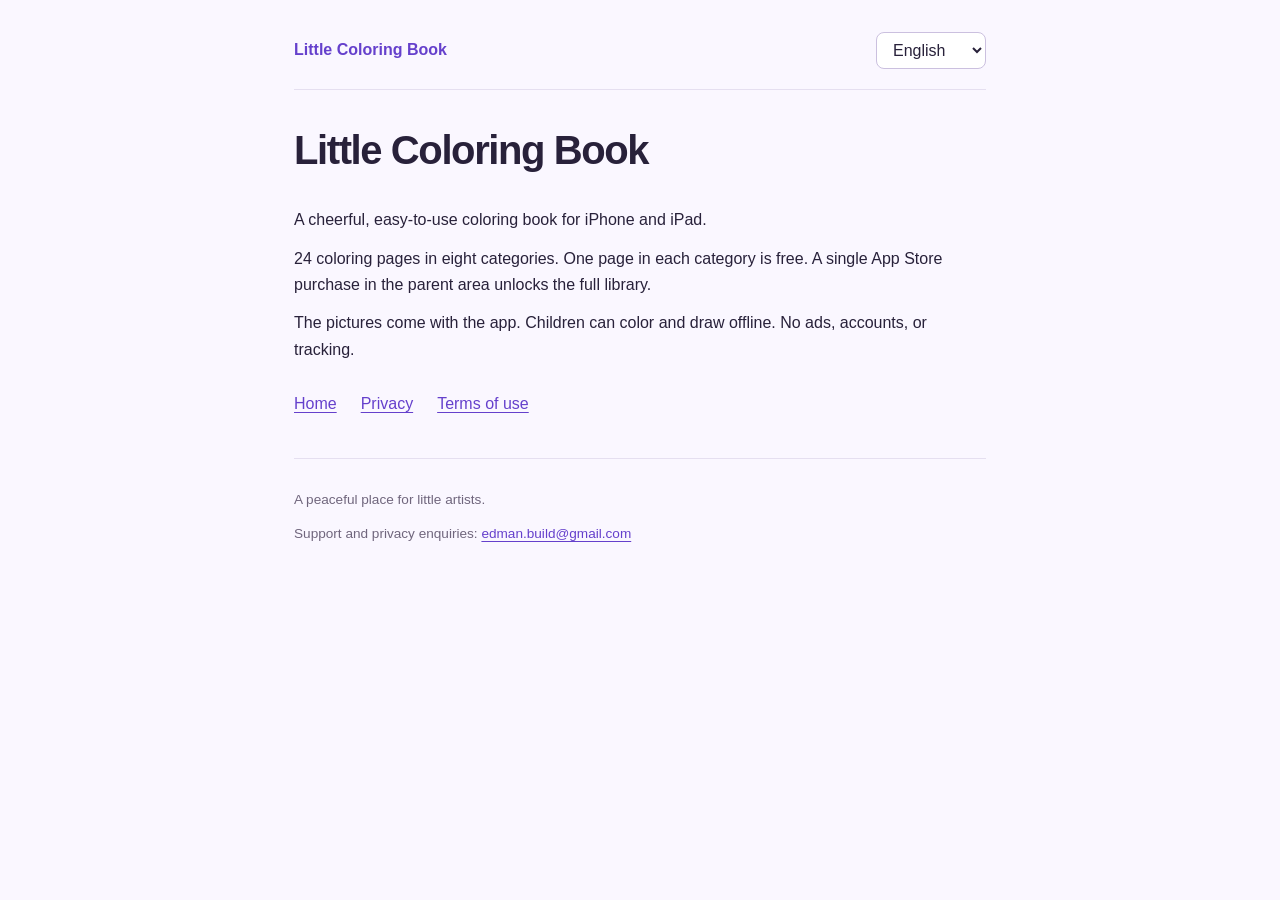
==== index.html @ f7c89561 "Publish Little Coloring Book privacy and terms in six languages" ====
<!doctype html>
<html lang="fi">
<head><meta charset="utf-8"><meta name="viewport" content="width=device-width,initial-scale=1"><meta name="color-scheme" content="light"><title>Pikku Värityskirja</title><meta name="description" content="Pikku Värityskirja — tietosuoja ja käyttöehdot."><link rel="stylesheet" href="style.css"></head>
<body><main><header><a id="brand" class="brand" href="index.html">Pikku Värityskirja</a><select id="language" aria-label="Kieli"><option value="fi">Suomi</option><option value="en">English</option><option value="es">Español</option><option value="zh-Hans">简体中文</option><option value="hi">हिन्दी</option><option value="ar">العربية</option></select></header><article id="content"><h1>Pikku Värityskirja</h1><p>Iloinen ja helppokäyttöinen värityskirja iPhonelle ja iPadille.</p><p>24 värityskuvaa kahdeksassa kategoriassa. Yksi kuva jokaisesta kategoriasta on ilmainen, ja koko kirjasto avataan yhdellä App Store -ostolla aikuisen osiossa.</p><p>Kuvat kulkevat sovelluksen mukana. Lapsi voi värittää ja piirtää ilman verkkoyhteyttä. Ei mainoksia, käyttäjätilejä tai seurantaa.</p></article><nav aria-label="Pages"><a data-page="index" href="index.html">Etusivu</a><a data-page="privacy" href="privacy.html">Tietosuoja</a><a data-page="terms" href="terms.html">Käyttöehdot</a></nav><footer id="footer"><p>Rauhallinen paikka pienille taiteilijoille.</p><p>Tuki ja tietosuojakysymykset: <a href="mailto:edman.build@gmail.com">edman.build@gmail.com</a></p></footer></main><script>const translations = {"fi": {"name": "Pikku Värityskirja", "language": "Kieli", "home": "Etusivu", "privacy": "Tietosuoja", "terms": "Käyttöehdot", "updated": "Päivitetty 18.10.2026", "footer": "Rauhallinen paikka pienille taiteilijoille.", "intro": "Iloinen ja helppokäyttöinen värityskirja iPhonelle ja iPadille.", "homebody": ["24 värityskuvaa kahdeksassa kategoriassa. Yksi kuva jokaisesta kategoriasta on ilmainen, ja koko kirjasto avataan yhdellä App Store -ostolla aikuisen osiossa.", "Kuvat kulkevat sovelluksen mukana. Lapsi voi värittää ja piirtää ilman verkkoyhteyttä. Ei mainoksia, käyttäjätilejä tai seurantaa."], "privacybody": [["Mitä sovellus tallentaa?", "Väritykset ja piirrokset tallennetaan laitteen sovellustallennukseen. Sovellus ei lähetä piirroksia tai henkilötietoja meille. Emme ylläpidä käyttäjätilejä emmekä käytä mainos- tai analytiikkapalveluita."], ["Tekoälykuvat", "Värityskuvat on luotu etukäteen tekoälyn avulla ja toimitetaan sovelluksen mukana. Sovellus ei lähetä lapsen kuvia, tekstiä tai muita tietoja tekoälypalveluun. Sovelluksessa ei ole tekoälykeskustelua."], ["Ostot", "Apple käsittelee sovelluksen sisäiset maksut ja niihin liittyvät tilitiedot. Sovellus tarkistaa StoreKitin avulla, onko koko kirjasto ostettu. Emme saa maksukorttisi tietoja. Ostoihin ja ostosten palauttamiseen tarvitaan verkkoyhteys."], ["Tietojen poistaminen ja varmuuskopiot", "Piirroksen voi poistaa sovelluksessa. Sovelluksen poistaminen poistaa sen paikalliset tiedot. Laitteen omat varmuuskopiot voivat sisältää sovelluksen tietoja; hallitset niitä Applen laite- ja iCloud-asetuksissa. Sovelluksella ei ole omaa pilvitallennusta."], ["Lapset ja vanhempien osio", "Ostot, ostosten palautus ja sovelluksen ulkopuoliset linkit ovat aikuisen osiossa vanhempainportin takana. Portti ei kerää ikää tai henkilöllisyystietoja."], ["Tämä verkkosivusto", "Sivusto ei käytä evästeitä, analytiikkaa tai mainontaa. GitHub Pages toimii sivuston palveluntarjoajana ja voi käsitellä verkkopyyntöjen teknisiä tietoja, kuten IP-osoitteita, oman tietosuojaselosteensa mukaisesti."], ["Muutokset", "Tietosuojaseloste päivitetään, jos sovelluksen tietojenkäsittely muuttuu. Sivun alussa näkyy viimeisin päivityspäivä."]], "termsbody": [["Sovelluksen käyttö", "Pikku Värityskirja on tarkoitettu henkilökohtaiseen ja perheen käyttöön. Ilmaisia kuvia voi värittää ilman ostosta. Aikuinen vastaa lapsen käytön ohjaamisesta ja ostojen hyväksymisestä."], ["Koko kuvakirjasto", "Koko kirjasto sisältää 24 värityskuvaa kahdeksassa kategoriassa. Kahdeksan kuvaa on ilmaisia. Yksi kertamaksullinen App Store -osto avaa muut kuvat. Kyseessä ei ole jatkuva tilaus. Hinta näkyy sovelluksen aikuisen osiossa ja vahvistetaan Applen ostoikkunassa."], ["Ostojen palautus ja hyvitykset", "Voit palauttaa aiemman ostoksen samalla Apple-tilillä aikuisen osion Palauta ostokset -painikkeella. Apple käsittelee maksut ja palautuspyynnöt ehtojensa mukaisesti. Sovellettava kuluttajansuoja säilyy. Hyvitys tai ostoksen peruuttaminen voi poistaa koko kirjaston käyttöoikeuden."], ["Paikalliset piirrokset", "Piirrokset tallennetaan laitteelle. Niiden säilyminen riippuu laitteesta ja sen varmuuskopioista. Sovelluksella ei ole omaa pilvitallennusta eikä piirrosten palautuspalvelua."], ["Kuvat ja jakaminen", "Voit värittää kuvia henkilökohtaiseen käyttöön. Älä myy tai jaa sovelluksen alkuperäistä kuvakirjastoa sellaisenaan."], ["Ehtojen muutokset", "Sovellusta ja näitä ehtoja voidaan päivittää. Ajantasaiset ehdot julkaistaan tällä sivulla. Nämä ehdot eivät rajoita pakottavaan lainsäädäntöön perustuvia oikeuksiasi."]], "contact": "Tuki ja tietosuojakysymykset", "github": "GitHubin tietosuojaseloste"}, "en": {"name": "Little Coloring Book", "language": "Language", "home": "Home", "privacy": "Privacy", "terms": "Terms of use", "updated": "Updated October 18, 2026", "footer": "A peaceful place for little artists.", "intro": "A cheerful, easy-to-use coloring book for iPhone and iPad.", "homebody": ["24 coloring pages in eight categories. One page in each category is free. A single App Store purchase in the parent area unlocks the full library.", "The pictures come with the app. Children can color and draw offline. No ads, accounts, or tracking."], "privacybody": [["What does the app store?", "Colorings and drawings are saved in the app’s storage on your device. The app does not send drawings or personal information to us. We do not operate user accounts or use advertising or analytics services."], ["AI-generated pictures", "The coloring pictures are created in advance using AI and included in the app. The app does not send children’s pictures, text, or other information to an AI service. It has no AI chat."], ["Purchases", "Apple processes in-app payments and related account information. The app uses StoreKit to check whether the full library has been purchased. We do not receive your payment card details. Purchases and restoring purchases require an internet connection."], ["Deleting data and backups", "You can delete a drawing within the app. Deleting the app removes its local data. Device backups may contain app data; you manage these in Apple’s device and iCloud settings. The app does not provide its own cloud storage."], ["Children and the parent area", "Purchases, purchase restoration, and links outside the app are in a parent area protected by a parental gate. The gate does not collect age or identity information."], ["This website", "This site uses no cookies, analytics, or advertising. GitHub Pages hosts the site and may process technical request information, such as IP addresses, under its own privacy statement."], ["Changes", "We will update this policy if the app’s data practices change. The most recent update date appears at the top of this page."]], "termsbody": [["Using the app", "Little Coloring Book is intended for personal and family use. Free pictures can be colored without making a purchase. An adult is responsible for supervising children’s use and approving purchases."], ["The full library", "The full library contains 24 coloring pages in eight categories. Eight pages are free. A single, non-recurring App Store purchase unlocks the remaining pages. This is not a subscription. The price is shown in the parent area and confirmed in Apple’s purchase sheet."], ["Restoring purchases and refunds", "You can restore a previous purchase using the same Apple Account and the Restore purchases button in the parent area. Apple handles payments and refund requests under its terms. Applicable consumer rights remain in effect. A refund or revocation may remove access to the full library."], ["Local drawings", "Drawings are saved on the device. Keeping them depends on the device and its backups. The app does not provide its own cloud storage or drawing recovery service."], ["Pictures and sharing", "You may color the pictures for personal use. Do not sell or redistribute the app’s original picture library as it is."], ["Changes to these terms", "The app and these terms may be updated. Current terms are published on this page. These terms do not limit any rights you have under mandatory law."]], "contact": "Support and privacy enquiries", "github": "GitHub Privacy Statement"}, "es": {"name": "Mi libro de colorear", "language": "Idioma", "home": "Inicio", "privacy": "Privacidad", "terms": "Condiciones de uso", "updated": "Actualizado el 18 de octubre de 2026", "footer": "Un espacio tranquilo para pequeños artistas.", "intro": "Un alegre libro para colorear en iPhone y iPad, muy fácil de usar.", "homebody": ["24 láminas para colorear en ocho categorías. Una lámina de cada categoría es gratuita. Una sola compra en el App Store, desde la sección para adultos, desbloquea toda la biblioteca.", "Las imágenes vienen incluidas en la app. Los niños pueden colorear y dibujar sin conexión. Sin anuncios, cuentas ni seguimiento."], "privacybody": [["¿Qué guarda la app?", "Los dibujos se guardan en el almacenamiento de la app en el dispositivo. La app no nos envía dibujos ni datos personales. No ofrecemos cuentas de usuario ni utilizamos servicios de publicidad o analítica."], ["Imágenes creadas con IA", "Las imágenes para colorear se crean previamente con inteligencia artificial y se incluyen en la app. La app no envía imágenes, textos ni otros datos de los niños a servicios de IA. No incluye un chat con IA."], ["Compras", "Apple gestiona los pagos dentro de la app y la información de la cuenta relacionada. La app utiliza StoreKit para comprobar si se ha comprado la biblioteca completa. No recibimos los datos de tu tarjeta. Las compras y su restauración requieren conexión a internet."], ["Eliminar datos y copias de seguridad", "Puedes eliminar un dibujo desde la app. Al eliminar la app se borran sus datos locales. Las copias de seguridad del dispositivo pueden incluir datos de la app; se gestionan en los ajustes del dispositivo y de iCloud de Apple. La app no ofrece almacenamiento propio en la nube."], ["Niños y sección para adultos", "Las compras, su restauración y los enlaces externos se encuentran en una sección para adultos protegida por un control parental. Este control no recopila datos de edad ni de identidad."], ["Este sitio web", "Este sitio no utiliza cookies, analítica ni publicidad. Está alojado en GitHub Pages, que puede tratar información técnica de las solicitudes, como direcciones IP, conforme a su propia declaración de privacidad."], ["Cambios", "Actualizaremos esta política si cambia el tratamiento de datos de la app. La fecha de la última actualización aparece al principio de esta página."]], "termsbody": [["Uso de la app", "Mi libro de colorear está pensado para uso personal y familiar. Se puede colorear las láminas gratuitas sin realizar ninguna compra. Un adulto debe supervisar el uso por parte de los niños y aprobar las compras."], ["La biblioteca completa", "La biblioteca completa contiene 24 láminas en ocho categorías. Ocho son gratuitas. Una sola compra en el App Store desbloquea las demás. No es una suscripción. El precio se muestra en la sección para adultos y se confirma en la ventana de compra de Apple."], ["Restauración de compras y reembolsos", "Puedes restaurar una compra anterior con la misma Cuenta de Apple mediante el botón Restaurar compras de la sección para adultos. Apple gestiona los pagos y las solicitudes de reembolso conforme a sus condiciones. Se mantienen los derechos de los consumidores que correspondan. Un reembolso o la revocación de una compra puede retirar el acceso a la biblioteca completa."], ["Dibujos guardados en el dispositivo", "Los dibujos se guardan en el dispositivo. Su conservación depende del dispositivo y de sus copias de seguridad. La app no ofrece almacenamiento propio en la nube ni un servicio de recuperación de dibujos."], ["Imágenes y distribución", "Puedes colorear las imágenes para uso personal. No vendas ni redistribuyas la biblioteca de imágenes originales de la app tal como se ofrece."], ["Cambios en las condiciones", "La app y estas condiciones pueden actualizarse. Las condiciones vigentes se publican en esta página. Estas condiciones no limitan los derechos que te reconozca la legislación imperativa."]], "contact": "Asistencia y consultas sobre privacidad", "github": "Declaración de privacidad de GitHub"}, "zh-Hans": {"name": "小小涂色书", "language": "语言", "home": "首页", "privacy": "隐私政策", "terms": "使用条款", "updated": "更新日期：2026年10月18日", "footer": "给小小艺术家的安静创作空间。", "intro": "适用于 iPhone 和 iPad 的趣味涂色书，简单易用。", "homebody": ["八个主题，共24张涂色图。每个主题有一张免费图片。家长可在家长专区通过 App Store 一次购买，解锁完整图库。", "图片已包含在应用中，孩子可以离线涂色和绘画。无广告，无需注册，不进行用户追踪。"], "privacybody": [["应用保存哪些数据？", "涂色作品和绘画保存在设备上的应用存储空间中。应用不会向我们发送作品或个人信息。我们不提供用户账户，也不使用广告或数据分析服务。"], ["AI 生成的图片", "涂色图片由 AI 预先生成，并随应用提供。应用不会将孩子的图片、文字或其他信息发送给 AI 服务，也不提供 AI 聊天功能。"], ["购买", "Apple 负责处理应用内付款及相关账户信息。应用通过 StoreKit 核验是否已购买完整图库。我们不会收到您的银行卡信息。购买和恢复购买需要联网。"], ["删除数据与备份", "您可以在应用内删除作品。删除应用也会删除其本地数据。设备备份可能包含应用数据，您可以在 Apple 的设备设置和 iCloud 设置中管理这些备份。应用不提供独立的云存储服务。"], ["儿童与家长专区", "购买、恢复购买以及应用外链接均位于设有家长验证的专区内。家长验证不会收集年龄或身份信息。"], ["本网站", "本网站不使用 Cookie、数据分析或广告服务。网站由 GitHub Pages 托管，GitHub 可能按照其隐私声明处理 IP 地址等网络请求技术信息。"], ["政策更新", "如果应用的数据处理方式发生变化，我们会更新本政策。最近更新日期显示在页面顶部。"]], "termsbody": [["使用应用", "小小涂色书供个人及家庭使用。免费图片无需购买即可涂色。请由成年人指导儿童使用并批准购买。"], ["完整图库", "完整图库包括八个主题的24张涂色图，其中八张免费。通过 App Store 一次购买即可解锁其余图片，无需订阅。价格显示在家长专区，并在 Apple 的购买确认窗口中确认。"], ["恢复购买与退款", "使用同一个 Apple 账户，在家长专区点击“恢复购买”即可恢复之前的购买。Apple 按照其条款处理付款和退款申请。您依法享有的消费者权利不受影响。退款或购买被撤销后，完整图库的访问权限可能会被移除。"], ["本地作品", "作品保存在设备上，能否保留取决于设备及其备份。应用不提供独立的云存储或作品恢复服务。"], ["图片使用与分享", "您可以将图片用于个人涂色。请勿将应用提供的原始图库原样出售或重新分发。"], ["条款更新", "应用及本条款可能更新。最新条款将在本页面发布。本条款不限制您依据强制性法律规定享有的任何权利。"]], "contact": "支持与隐私咨询", "github": "GitHub 隐私声明"}, "hi": {"name": "नन्ही रंगों की किताब", "language": "भाषा", "home": "मुखपृष्ठ", "privacy": "गोपनीयता", "terms": "उपयोग की शर्तें", "updated": "आखिरी अपडेट: 18 अक्टूबर 2026", "footer": "नन्हे कलाकारों के लिए एक शांत जगह।", "intro": "iPhone और iPad के लिए रंग भरने की एक मज़ेदार और आसान किताब।", "homebody": ["आठ श्रेणियों में रंग भरने के लिए 24 चित्र। हर श्रेणी का एक चित्र मुफ़्त है। अभिभावकों वाले भाग से App Store पर एक बार खरीदकर पूरा संग्रह खोला जा सकता है।", "चित्र ऐप में ही शामिल हैं। बच्चे बिना इंटरनेट के रंग भर सकते हैं और चित्र बना सकते हैं। कोई विज्ञापन, खाता या ट्रैकिंग नहीं।"], "privacybody": [["ऐप क्या सहेजता है?", "रंगे हुए चित्र और बनाई गई कलाकृतियाँ आपके डिवाइस पर ऐप के स्टोरेज में सहेजी जाती हैं। ऐप हमें चित्र या निजी जानकारी नहीं भेजता। हम उपयोगकर्ता खाते नहीं बनाते और विज्ञापन या उपयोग के आँकड़ों का विश्लेषण करने वाली सेवाएँ इस्तेमाल नहीं करते।"], ["AI से बनाए गए चित्र", "रंग भरने के चित्र पहले से AI की मदद से बनाए जाते हैं और ऐप में शामिल होते हैं। ऐप बच्चों के चित्र, लिखी हुई बातें या दूसरी जानकारी किसी AI सेवा को नहीं भेजता। इसमें AI से बातचीत करने की सुविधा नहीं है।"], ["खरीदारी", "ऐप के भीतर किए गए भुगतानों और उनसे जुड़ी खाते की जानकारी को Apple संभालता है। पूरा संग्रह खरीदा गया है या नहीं, यह जाँचने के लिए ऐप StoreKit का उपयोग करता है। हमें आपके भुगतान कार्ड की जानकारी नहीं मिलती। खरीदारी करने और पिछली खरीदारी बहाल करने के लिए इंटरनेट चाहिए।"], ["डेटा मिटाना और बैकअप", "आप ऐप में किसी चित्र को मिटा सकते हैं। ऐप हटाने पर उसका स्थानीय डेटा भी मिट जाता है। डिवाइस के बैकअप में ऐप का डेटा हो सकता है; इन्हें Apple की डिवाइस और iCloud सेटिंग्स में संभाला जा सकता है। ऐप की अपनी क्लाउड स्टोरेज सेवा नहीं है।"], ["बच्चे और अभिभावकों वाला भाग", "खरीदारी, पिछली खरीदारी बहाल करने की सुविधा और ऐप से बाहर के लिंक अभिभावकों वाले भाग में हैं। वहाँ जाने के लिए अभिभावक जाँच पूरी करनी होती है। इस जाँच में उम्र या पहचान की जानकारी नहीं ली जाती।"], ["यह वेबसाइट", "यह वेबसाइट कुकी, विश्लेषण सेवा या विज्ञापन इस्तेमाल नहीं करती। इसे GitHub Pages पर होस्ट किया गया है। GitHub अपनी गोपनीयता नीति के अनुसार IP पते जैसी वेब अनुरोधों की तकनीकी जानकारी संसाधित कर सकता है।"], ["बदलाव", "ऐप में डेटा के इस्तेमाल का तरीका बदलने पर हम यह नीति अपडेट करेंगे। पृष्ठ के ऊपर आखिरी अपडेट की तारीख दी गई है।"]], "termsbody": [["ऐप का उपयोग", "नन्ही रंगों की किताब निजी और पारिवारिक उपयोग के लिए है। मुफ़्त चित्रों में रंग भरने के लिए खरीदारी ज़रूरी नहीं है। बच्चों के उपयोग की निगरानी और खरीदारी की मंज़ूरी की ज़िम्मेदारी किसी वयस्क की है।"], ["चित्रों का पूरा संग्रह", "पूरे संग्रह में आठ श्रेणियों के 24 चित्र हैं। इनमें आठ चित्र मुफ़्त हैं। App Store पर एक बार भुगतान करने से बाकी चित्र खुल जाते हैं। यह सदस्यता नहीं है और कोई नियमित शुल्क नहीं लगता। कीमत अभिभावकों वाले भाग में दिखती है और Apple की खरीदारी स्क्रीन पर उसकी पुष्टि होती है।"], ["खरीदारी बहाल करना और रिफंड", "उसी Apple खाते से अभिभावकों वाले भाग में खरीदारी बहाल करने का बटन दबाकर आप अपनी पिछली खरीदारी वापस पा सकते हैं। भुगतान और रिफंड के अनुरोध Apple की शर्तों के अनुसार Apple संभालता है। लागू उपभोक्ता अधिकार बने रहते हैं। रिफंड या खरीदारी रद्द होने पर पूरे संग्रह का इस्तेमाल बंद हो सकता है।"], ["डिवाइस पर सहेजे गए चित्र", "चित्र डिवाइस पर सहेजे जाते हैं। उनका सुरक्षित रहना डिवाइस और उसके बैकअप पर निर्भर करता है। ऐप की अपनी क्लाउड स्टोरेज या मिटे हुए चित्र वापस लाने की सेवा नहीं है।"], ["चित्रों का उपयोग और साझा करना", "आप निजी उपयोग के लिए चित्रों में रंग भर सकते हैं। ऐप के मूल चित्र-संग्रह को उसी रूप में न बेचें और न दोबारा वितरित करें।"], ["शर्तों में बदलाव", "ऐप और इन शर्तों को अपडेट किया जा सकता है। मौजूदा शर्तें इसी पृष्ठ पर प्रकाशित की जाती हैं। ये शर्तें लागू अनिवार्य कानून के तहत मिले आपके अधिकारों को सीमित नहीं करतीं।"]], "contact": "सहायता और गोपनीयता से जुड़े सवाल", "github": "GitHub की गोपनीयता नीति"}, "ar": {"name": "كتابي للتلوين", "language": "اللغة", "home": "الرئيسية", "privacy": "الخصوصية", "terms": "شروط الاستخدام", "updated": "آخر تحديث: 18 أكتوبر 2026", "footer": "مساحة هادئة للفنانين الصغار.", "intro": "كتاب تلوين مبهج وسهل الاستخدام لأجهزة iPhone وiPad.", "homebody": ["24 صفحة تلوين موزعة على ثماني فئات. صفحة واحدة من كل فئة مجانية. يمكن فتح المكتبة الكاملة بعملية شراء واحدة من App Store في قسم الوالدين.", "الصور مرفقة بالتطبيق، ويمكن للأطفال التلوين والرسم دون اتصال بالإنترنت. لا إعلانات ولا حسابات ولا تتبع."], "privacybody": [["ما الذي يحفظه التطبيق؟", "تُحفظ الرسومات وأعمال التلوين في مساحة تخزين التطبيق على جهازك. لا يرسل التطبيق إلينا الرسومات أو المعلومات الشخصية. لا نوفر حسابات للمستخدمين ولا نستخدم خدمات الإعلانات أو التحليلات."], ["الصور المُنشأة بالذكاء الاصطناعي", "تُنشأ صور التلوين مسبقًا بمساعدة الذكاء الاصطناعي وتُرفق بالتطبيق. لا يرسل التطبيق صور الأطفال أو نصوصهم أو أي معلومات أخرى إلى خدمات الذكاء الاصطناعي. ولا يتضمن محادثة مع الذكاء الاصطناعي."], ["المشتريات", "تتولى Apple معالجة المدفوعات داخل التطبيق ومعلومات الحساب المرتبطة بها. يستخدم التطبيق StoreKit للتحقق من شراء المكتبة الكاملة. لا نتلقى بيانات بطاقة الدفع الخاصة بك. يلزم الاتصال بالإنترنت لإجراء المشتريات واستعادتها."], ["حذف البيانات والنسخ الاحتياطية", "يمكنك حذف الرسومات من داخل التطبيق. يؤدي حذف التطبيق إلى إزالة بياناته المحلية. قد تتضمن النسخ الاحتياطية للجهاز بيانات التطبيق، ويمكنك إدارتها من إعدادات الجهاز وiCloud لدى Apple. لا يقدم التطبيق خدمة تخزين سحابي خاصة به."], ["الأطفال وقسم الوالدين", "توجد المشتريات واستعادتها والروابط المؤدية إلى خارج التطبيق في قسم للوالدين محمي بخطوة تحقق. لا تجمع هذه الخطوة معلومات عن العمر أو الهوية."], ["هذا الموقع", "لا يستخدم هذا الموقع ملفات تعريف الارتباط أو التحليلات أو الإعلانات. يستضيفه GitHub Pages، وقد يعالج GitHub المعلومات التقنية لطلبات الويب، مثل عناوين IP، وفقًا لبيان الخصوصية الخاص به."], ["التغييرات", "سنحدّث هذه السياسة إذا تغيرت طريقة تعامل التطبيق مع البيانات. يظهر تاريخ آخر تحديث في أعلى الصفحة."]], "termsbody": [["استخدام التطبيق", "كتابي للتلوين مخصص للاستخدام الشخصي والعائلي. يمكن تلوين الصور المجانية دون إجراء أي عملية شراء. يتولى شخص بالغ مسؤولية الإشراف على استخدام الأطفال والموافقة على المشتريات."], ["المكتبة الكاملة", "تضم المكتبة الكاملة 24 صفحة تلوين في ثماني فئات، منها ثماني صفحات مجانية. تفتح عملية شراء واحدة من App Store الصفحات المتبقية. هذه ليست خدمة اشتراك ولا تتطلب دفعات متكررة. يظهر السعر في قسم الوالدين ويُؤكَّد في نافذة الشراء لدى Apple."], ["استعادة المشتريات والمبالغ المستردة", "يمكنك استعادة عملية شراء سابقة باستخدام حساب Apple نفسه والضغط على زر استعادة المشتريات في قسم الوالدين. تتولى Apple معالجة المدفوعات وطلبات استرداد المبالغ وفقًا لشروطها. تبقى حقوق المستهلك المقررة قانونًا سارية. وقد يؤدي رد المبلغ أو إلغاء الشراء إلى إزالة حق الوصول إلى المكتبة الكاملة."], ["الرسومات المحفوظة محليًا", "تُحفظ الرسومات على الجهاز. ويعتمد الاحتفاظ بها على الجهاز ونسخه الاحتياطية. لا يقدم التطبيق خدمة تخزين سحابي خاصة به أو خدمة لاسترجاع الرسومات المحذوفة."], ["الصور ومشاركتها", "يمكنك تلوين الصور للاستخدام الشخصي. لا تبع مكتبة الصور الأصلية للتطبيق أو تعِد توزيعها كما هي."], ["تعديل الشروط", "قد يُحدَّث التطبيق وهذه الشروط. تُنشر الشروط السارية على هذه الصفحة. لا تحد هذه الشروط من أي حقوق تمنحك إياها الأحكام القانونية الملزمة."]], "contact": "الدعم والاستفسارات المتعلقة بالخصوصية", "github": "بيان خصوصية GitHub"}};
const page = "index";
const selector = document.getElementById('language');
function paragraph(text, tag = 'p', className = '') { const el = document.createElement(tag); el.textContent = text; if(className) el.className=className; return el; }
function render(lang) {
  const d = translations[lang] || translations.fi;
  document.documentElement.lang = lang;
  document.documentElement.dir = lang === 'ar' ? 'rtl' : 'ltr';
  document.title = page === 'index' ? d.name : d[page] + ' · ' + d.name;
  selector.value = lang;
  selector.setAttribute('aria-label', d.language);
  document.getElementById('brand').textContent=d.name;
  document.getElementById('brand').href='index.html?lang='+lang;
  const article=document.getElementById('content'); article.replaceChildren();
  if(page==='index') { article.append(paragraph(d.name,'h1'),paragraph(d.intro)); d.homebody.forEach(t=>article.append(paragraph(t))); }
  else { article.append(paragraph(d[page],'h1'),paragraph(d.updated,'p','date')); d[page+'body'].forEach(([h,p])=>article.append(paragraph(h,'h2'),paragraph(p))); }
  document.querySelectorAll('nav a').forEach(a=>{const key=a.dataset.page; a.textContent=d[key==='index'?'home':key];a.href=key+'.html?lang='+lang;});
  const footer=document.getElementById('footer'); footer.replaceChildren(paragraph(d.footer));
  const contact=paragraph(d.contact+': '); const email=document.createElement('a');email.href='mailto:edman.build@gmail.com';email.textContent='edman.build@gmail.com';contact.append(email);footer.append(contact);
  if(page==='privacy'){const link=document.createElement('a');link.href='https://docs.github.com/en/site-policy/privacy-policies/github-general-privacy-statement';link.textContent=d.github;footer.append(link);}
  document.querySelector('nav').setAttribute('aria-label',d.home);
}
const requested=new URLSearchParams(location.search).get('lang');
const device=navigator.language.startsWith('zh')?'zh-Hans':navigator.language.split('-')[0];
render(translations[requested]?requested:(translations[device]?device:'en'));
selector.addEventListener('change',()=>{const lang=selector.value;render(lang);history.replaceState(null,'','?lang='+lang);});</script></body>
</html>
---- style.css ----
:root { color-scheme: light; font-family: -apple-system, BlinkMacSystemFont, "Segoe UI", sans-serif; line-height: 1.65; color: #28213a; background: #faf7ff; }
* { box-sizing: border-box; }
body { margin: 0; }
main { max-width: 740px; padding: 32px 24px 64px; margin: 0 auto; }
header { display: flex; align-items: center; justify-content: space-between; flex-wrap: wrap; gap: 16px; padding-bottom: 20px; border-bottom: 1px solid #e5dff0; }
a { color: #6540cc; text-underline-offset: 3px; }
a:hover { color: #44258f; }
a:focus-visible, select:focus-visible { outline: 3px solid #a087ed; outline-offset: 4px; }
.brand { font-weight: 750; text-decoration: none; }
select { max-width: 100%; font: inherit; color: inherit; background: white; border: 1px solid #cbc0df; border-radius: 8px; padding: 8px 12px; }
h1 { line-height: 1.2; font-size: clamp(1.9rem, 5vw, 2.5rem); letter-spacing: -.035em; margin-top: 36px; }
h2 { font-size: 1.15rem; margin-top: 28px; }
p { margin: 12px 0; }
.date { color: #70667d; font-size: .9rem; }
nav { display: flex; flex-wrap: wrap; gap: 12px 24px; margin-top: 28px; }
footer { font-size: .85rem; color: #70667d; margin-top: 40px; padding-top: 18px; border-top: 1px solid #e5dff0; }
@media (max-width: 420px) { main { padding: 20px 18px 40px; } }
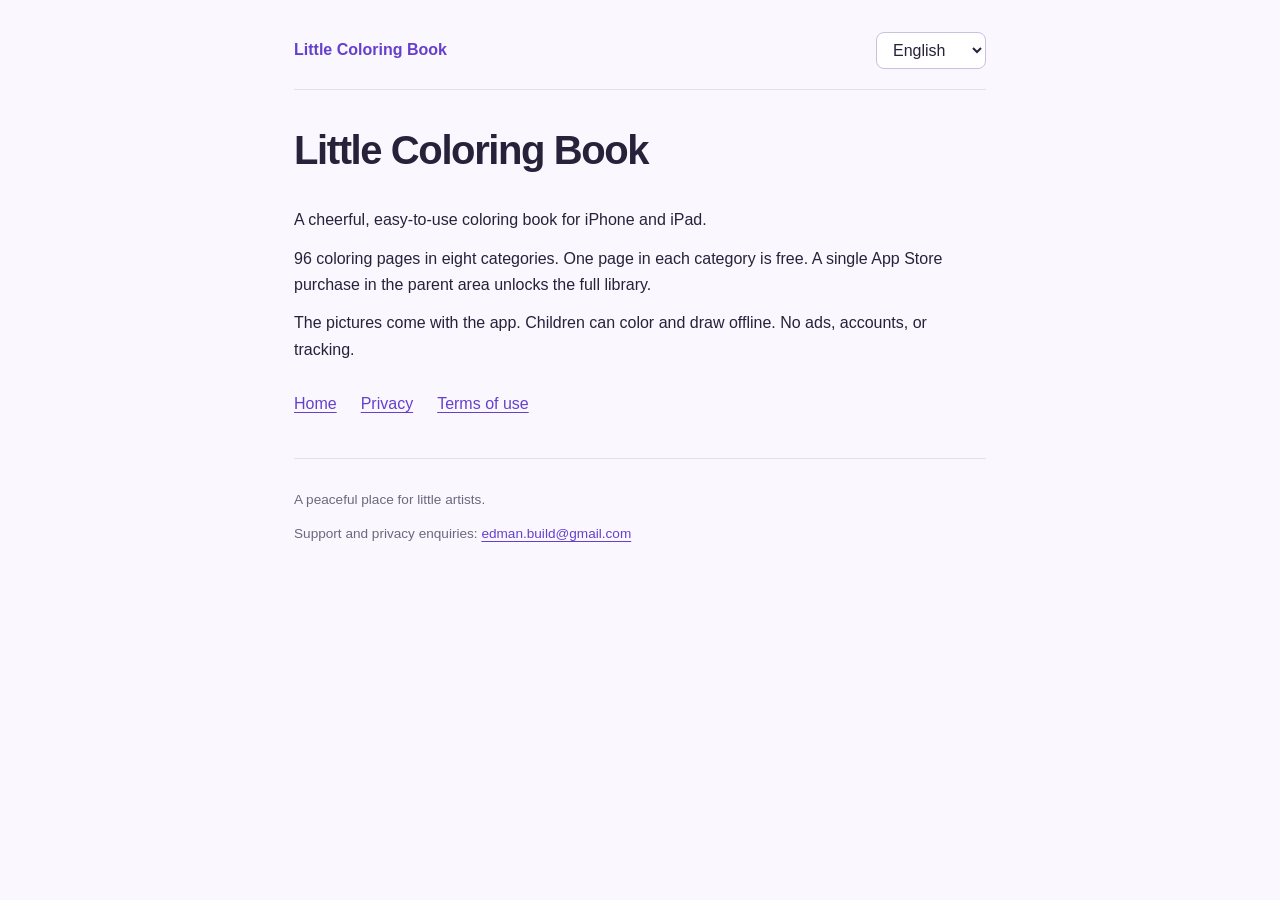
==== commit 3d2e81ac: "Update coloring library to 96 pictures" ====
--- a/index.html
+++ b/index.html
@@ -1,7 +1,7 @@
 <!doctype html>
 <html lang="fi">
 <head><meta charset="utf-8"><meta name="viewport" content="width=device-width,initial-scale=1"><meta name="color-scheme" content="light"><title>Pikku Värityskirja</title><meta name="description" content="Pikku Värityskirja — tietosuoja ja käyttöehdot."><link rel="stylesheet" href="style.css"></head>
-<body><main><header><a id="brand" class="brand" href="index.html">Pikku Värityskirja</a><select id="language" aria-label="Kieli"><option value="fi">Suomi</option><option value="en">English</option><option value="es">Español</option><option value="zh-Hans">简体中文</option><option value="hi">हिन्दी</option><option value="ar">العربية</option></select></header><article id="content"><h1>Pikku Värityskirja</h1><p>Iloinen ja helppokäyttöinen värityskirja iPhonelle ja iPadille.</p><p>24 värityskuvaa kahdeksassa kategoriassa. Yksi kuva jokaisesta kategoriasta on ilmainen, ja koko kirjasto avataan yhdellä App Store -ostolla aikuisen osiossa.</p><p>Kuvat kulkevat sovelluksen mukana. Lapsi voi värittää ja piirtää ilman verkkoyhteyttä. Ei mainoksia, käyttäjätilejä tai seurantaa.</p></article><nav aria-label="Pages"><a data-page="index" href="index.html">Etusivu</a><a data-page="privacy" href="privacy.html">Tietosuoja</a><a data-page="terms" href="terms.html">Käyttöehdot</a></nav><footer id="footer"><p>Rauhallinen paikka pienille taiteilijoille.</p><p>Tuki ja tietosuojakysymykset: <a href="mailto:edman.build@gmail.com">edman.build@gmail.com</a></p></footer></main><script>const translations = {"fi": {"name": "Pikku Värityskirja", "language": "Kieli", "home": "Etusivu", "privacy": "Tietosuoja", "terms": "Käyttöehdot", "updated": "Päivitetty 18.10.2026", "footer": "Rauhallinen paikka pienille taiteilijoille.", "intro": "Iloinen ja helppokäyttöinen värityskirja iPhonelle ja iPadille.", "homebody": ["24 värityskuvaa kahdeksassa kategoriassa. Yksi kuva jokaisesta kategoriasta on ilmainen, ja koko kirjasto avataan yhdellä App Store -ostolla aikuisen osiossa.", "Kuvat kulkevat sovelluksen mukana. Lapsi voi värittää ja piirtää ilman verkkoyhteyttä. Ei mainoksia, käyttäjätilejä tai seurantaa."], "privacybody": [["Mitä sovellus tallentaa?", "Väritykset ja piirrokset tallennetaan laitteen sovellustallennukseen. Sovellus ei lähetä piirroksia tai henkilötietoja meille. Emme ylläpidä käyttäjätilejä emmekä käytä mainos- tai analytiikkapalveluita."], ["Tekoälykuvat", "Värityskuvat on luotu etukäteen tekoälyn avulla ja toimitetaan sovelluksen mukana. Sovellus ei lähetä lapsen kuvia, tekstiä tai muita tietoja tekoälypalveluun. Sovelluksessa ei ole tekoälykeskustelua."], ["Ostot", "Apple käsittelee sovelluksen sisäiset maksut ja niihin liittyvät tilitiedot. Sovellus tarkistaa StoreKitin avulla, onko koko kirjasto ostettu. Emme saa maksukorttisi tietoja. Ostoihin ja ostosten palauttamiseen tarvitaan verkkoyhteys."], ["Tietojen poistaminen ja varmuuskopiot", "Piirroksen voi poistaa sovelluksessa. Sovelluksen poistaminen poistaa sen paikalliset tiedot. Laitteen omat varmuuskopiot voivat sisältää sovelluksen tietoja; hallitset niitä Applen laite- ja iCloud-asetuksissa. Sovelluksella ei ole omaa pilvitallennusta."], ["Lapset ja vanhempien osio", "Ostot, ostosten palautus ja sovelluksen ulkopuoliset linkit ovat aikuisen osiossa vanhempainportin takana. Portti ei kerää ikää tai henkilöllisyystietoja."], ["Tämä verkkosivusto", "Sivusto ei käytä evästeitä, analytiikkaa tai mainontaa. GitHub Pages toimii sivuston palveluntarjoajana ja voi käsitellä verkkopyyntöjen teknisiä tietoja, kuten IP-osoitteita, oman tietosuojaselosteensa mukaisesti."], ["Muutokset", "Tietosuojaseloste päivitetään, jos sovelluksen tietojenkäsittely muuttuu. Sivun alussa näkyy viimeisin päivityspäivä."]], "termsbody": [["Sovelluksen käyttö", "Pikku Värityskirja on tarkoitettu henkilökohtaiseen ja perheen käyttöön. Ilmaisia kuvia voi värittää ilman ostosta. Aikuinen vastaa lapsen käytön ohjaamisesta ja ostojen hyväksymisestä."], ["Koko kuvakirjasto", "Koko kirjasto sisältää 24 värityskuvaa kahdeksassa kategoriassa. Kahdeksan kuvaa on ilmaisia. Yksi kertamaksullinen App Store -osto avaa muut kuvat. Kyseessä ei ole jatkuva tilaus. Hinta näkyy sovelluksen aikuisen osiossa ja vahvistetaan Applen ostoikkunassa."], ["Ostojen palautus ja hyvitykset", "Voit palauttaa aiemman ostoksen samalla Apple-tilillä aikuisen osion Palauta ostokset -painikkeella. Apple käsittelee maksut ja palautuspyynnöt ehtojensa mukaisesti. Sovellettava kuluttajansuoja säilyy. Hyvitys tai ostoksen peruuttaminen voi poistaa koko kirjaston käyttöoikeuden."], ["Paikalliset piirrokset", "Piirrokset tallennetaan laitteelle. Niiden säilyminen riippuu laitteesta ja sen varmuuskopioista. Sovelluksella ei ole omaa pilvitallennusta eikä piirrosten palautuspalvelua."], ["Kuvat ja jakaminen", "Voit värittää kuvia henkilökohtaiseen käyttöön. Älä myy tai jaa sovelluksen alkuperäistä kuvakirjastoa sellaisenaan."], ["Ehtojen muutokset", "Sovellusta ja näitä ehtoja voidaan päivittää. Ajantasaiset ehdot julkaistaan tällä sivulla. Nämä ehdot eivät rajoita pakottavaan lainsäädäntöön perustuvia oikeuksiasi."]], "contact": "Tuki ja tietosuojakysymykset", "github": "GitHubin tietosuojaseloste"}, "en": {"name": "Little Coloring Book", "language": "Language", "home": "Home", "privacy": "Privacy", "terms": "Terms of use", "updated": "Updated October 18, 2026", "footer": "A peaceful place for little artists.", "intro": "A cheerful, easy-to-use coloring book for iPhone and iPad.", "homebody": ["24 coloring pages in eight categories. One page in each category is free. A single App Store purchase in the parent area unlocks the full library.", "The pictures come with the app. Children can color and draw offline. No ads, accounts, or tracking."], "privacybody": [["What does the app store?", "Colorings and drawings are saved in the app’s storage on your device. The app does not send drawings or personal information to us. We do not operate user accounts or use advertising or analytics services."], ["AI-generated pictures", "The coloring pictures are created in advance using AI and included in the app. The app does not send children’s pictures, text, or other information to an AI service. It has no AI chat."], ["Purchases", "Apple processes in-app payments and related account information. The app uses StoreKit to check whether the full library has been purchased. We do not receive your payment card details. Purchases and restoring purchases require an internet connection."], ["Deleting data and backups", "You can delete a drawing within the app. Deleting the app removes its local data. Device backups may contain app data; you manage these in Apple’s device and iCloud settings. The app does not provide its own cloud storage."], ["Children and the parent area", "Purchases, purchase restoration, and links outside the app are in a parent area protected by a parental gate. The gate does not collect age or identity information."], ["This website", "This site uses no cookies, analytics, or advertising. GitHub Pages hosts the site and may process technical request information, such as IP addresses, under its own privacy statement."], ["Changes", "We will update this policy if the app’s data practices change. The most recent update date appears at the top of this page."]], "termsbody": [["Using the app", "Little Coloring Book is intended for personal and family use. Free pictures can be colored without making a purchase. An adult is responsible for supervising children’s use and approving purchases."], ["The full library", "The full library contains 24 coloring pages in eight categories. Eight pages are free. A single, non-recurring App Store purchase unlocks the remaining pages. This is not a subscription. The price is shown in the parent area and confirmed in Apple’s purchase sheet."], ["Restoring purchases and refunds", "You can restore a previous purchase using the same Apple Account and the Restore purchases button in the parent area. Apple handles payments and refund requests under its terms. Applicable consumer rights remain in effect. A refund or revocation may remove access to the full library."], ["Local drawings", "Drawings are saved on the device. Keeping them depends on the device and its backups. The app does not provide its own cloud storage or drawing recovery service."], ["Pictures and sharing", "You may color the pictures for personal use. Do not sell or redistribute the app’s original picture library as it is."], ["Changes to these terms", "The app and these terms may be updated. Current terms are published on this page. These terms do not limit any rights you have under mandatory law."]], "contact": "Support and privacy enquiries", "github": "GitHub Privacy Statement"}, "es": {"name": "Mi libro de colorear", "language": "Idioma", "home": "Inicio", "privacy": "Privacidad", "terms": "Condiciones de uso", "updated": "Actualizado el 18 de octubre de 2026", "footer": "Un espacio tranquilo para pequeños artistas.", "intro": "Un alegre libro para colorear en iPhone y iPad, muy fácil de usar.", "homebody": ["24 láminas para colorear en ocho categorías. Una lámina de cada categoría es gratuita. Una sola compra en el App Store, desde la sección para adultos, desbloquea toda la biblioteca.", "Las imágenes vienen incluidas en la app. Los niños pueden colorear y dibujar sin conexión. Sin anuncios, cuentas ni seguimiento."], "privacybody": [["¿Qué guarda la app?", "Los dibujos se guardan en el almacenamiento de la app en el dispositivo. La app no nos envía dibujos ni datos personales. No ofrecemos cuentas de usuario ni utilizamos servicios de publicidad o analítica."], ["Imágenes creadas con IA", "Las imágenes para colorear se crean previamente con inteligencia artificial y se incluyen en la app. La app no envía imágenes, textos ni otros datos de los niños a servicios de IA. No incluye un chat con IA."], ["Compras", "Apple gestiona los pagos dentro de la app y la información de la cuenta relacionada. La app utiliza StoreKit para comprobar si se ha comprado la biblioteca completa. No recibimos los datos de tu tarjeta. Las compras y su restauración requieren conexión a internet."], ["Eliminar datos y copias de seguridad", "Puedes eliminar un dibujo desde la app. Al eliminar la app se borran sus datos locales. Las copias de seguridad del dispositivo pueden incluir datos de la app; se gestionan en los ajustes del dispositivo y de iCloud de Apple. La app no ofrece almacenamiento propio en la nube."], ["Niños y sección para adultos", "Las compras, su restauración y los enlaces externos se encuentran en una sección para adultos protegida por un control parental. Este control no recopila datos de edad ni de identidad."], ["Este sitio web", "Este sitio no utiliza cookies, analítica ni publicidad. Está alojado en GitHub Pages, que puede tratar información técnica de las solicitudes, como direcciones IP, conforme a su propia declaración de privacidad."], ["Cambios", "Actualizaremos esta política si cambia el tratamiento de datos de la app. La fecha de la última actualización aparece al principio de esta página."]], "termsbody": [["Uso de la app", "Mi libro de colorear está pensado para uso personal y familiar. Se puede colorear las láminas gratuitas sin realizar ninguna compra. Un adulto debe supervisar el uso por parte de los niños y aprobar las compras."], ["La biblioteca completa", "La biblioteca completa contiene 24 láminas en ocho categorías. Ocho son gratuitas. Una sola compra en el App Store desbloquea las demás. No es una suscripción. El precio se muestra en la sección para adultos y se confirma en la ventana de compra de Apple."], ["Restauración de compras y reembolsos", "Puedes restaurar una compra anterior con la misma Cuenta de Apple mediante el botón Restaurar compras de la sección para adultos. Apple gestiona los pagos y las solicitudes de reembolso conforme a sus condiciones. Se mantienen los derechos de los consumidores que correspondan. Un reembolso o la revocación de una compra puede retirar el acceso a la biblioteca completa."], ["Dibujos guardados en el dispositivo", "Los dibujos se guardan en el dispositivo. Su conservación depende del dispositivo y de sus copias de seguridad. La app no ofrece almacenamiento propio en la nube ni un servicio de recuperación de dibujos."], ["Imágenes y distribución", "Puedes colorear las imágenes para uso personal. No vendas ni redistribuyas la biblioteca de imágenes originales de la app tal como se ofrece."], ["Cambios en las condiciones", "La app y estas condiciones pueden actualizarse. Las condiciones vigentes se publican en esta página. Estas condiciones no limitan los derechos que te reconozca la legislación imperativa."]], "contact": "Asistencia y consultas sobre privacidad", "github": "Declaración de privacidad de GitHub"}, "zh-Hans": {"name": "小小涂色书", "language": "语言", "home": "首页", "privacy": "隐私政策", "terms": "使用条款", "updated": "更新日期：2026年10月18日", "footer": "给小小艺术家的安静创作空间。", "intro": "适用于 iPhone 和 iPad 的趣味涂色书，简单易用。", "homebody": ["八个主题，共24张涂色图。每个主题有一张免费图片。家长可在家长专区通过 App Store 一次购买，解锁完整图库。", "图片已包含在应用中，孩子可以离线涂色和绘画。无广告，无需注册，不进行用户追踪。"], "privacybody": [["应用保存哪些数据？", "涂色作品和绘画保存在设备上的应用存储空间中。应用不会向我们发送作品或个人信息。我们不提供用户账户，也不使用广告或数据分析服务。"], ["AI 生成的图片", "涂色图片由 AI 预先生成，并随应用提供。应用不会将孩子的图片、文字或其他信息发送给 AI 服务，也不提供 AI 聊天功能。"], ["购买", "Apple 负责处理应用内付款及相关账户信息。应用通过 StoreKit 核验是否已购买完整图库。我们不会收到您的银行卡信息。购买和恢复购买需要联网。"], ["删除数据与备份", "您可以在应用内删除作品。删除应用也会删除其本地数据。设备备份可能包含应用数据，您可以在 Apple 的设备设置和 iCloud 设置中管理这些备份。应用不提供独立的云存储服务。"], ["儿童与家长专区", "购买、恢复购买以及应用外链接均位于设有家长验证的专区内。家长验证不会收集年龄或身份信息。"], ["本网站", "本网站不使用 Cookie、数据分析或广告服务。网站由 GitHub Pages 托管，GitHub 可能按照其隐私声明处理 IP 地址等网络请求技术信息。"], ["政策更新", "如果应用的数据处理方式发生变化，我们会更新本政策。最近更新日期显示在页面顶部。"]], "termsbody": [["使用应用", "小小涂色书供个人及家庭使用。免费图片无需购买即可涂色。请由成年人指导儿童使用并批准购买。"], ["完整图库", "完整图库包括八个主题的24张涂色图，其中八张免费。通过 App Store 一次购买即可解锁其余图片，无需订阅。价格显示在家长专区，并在 Apple 的购买确认窗口中确认。"], ["恢复购买与退款", "使用同一个 Apple 账户，在家长专区点击“恢复购买”即可恢复之前的购买。Apple 按照其条款处理付款和退款申请。您依法享有的消费者权利不受影响。退款或购买被撤销后，完整图库的访问权限可能会被移除。"], ["本地作品", "作品保存在设备上，能否保留取决于设备及其备份。应用不提供独立的云存储或作品恢复服务。"], ["图片使用与分享", "您可以将图片用于个人涂色。请勿将应用提供的原始图库原样出售或重新分发。"], ["条款更新", "应用及本条款可能更新。最新条款将在本页面发布。本条款不限制您依据强制性法律规定享有的任何权利。"]], "contact": "支持与隐私咨询", "github": "GitHub 隐私声明"}, "hi": {"name": "नन्ही रंगों की किताब", "language": "भाषा", "home": "मुखपृष्ठ", "privacy": "गोपनीयता", "terms": "उपयोग की शर्तें", "updated": "आखिरी अपडेट: 18 अक्टूबर 2026", "footer": "नन्हे कलाकारों के लिए एक शांत जगह।", "intro": "iPhone और iPad के लिए रंग भरने की एक मज़ेदार और आसान किताब।", "homebody": ["आठ श्रेणियों में रंग भरने के लिए 24 चित्र। हर श्रेणी का एक चित्र मुफ़्त है। अभिभावकों वाले भाग से App Store पर एक बार खरीदकर पूरा संग्रह खोला जा सकता है।", "चित्र ऐप में ही शामिल हैं। बच्चे बिना इंटरनेट के रंग भर सकते हैं और चित्र बना सकते हैं। कोई विज्ञापन, खाता या ट्रैकिंग नहीं।"], "privacybody": [["ऐप क्या सहेजता है?", "रंगे हुए चित्र और बनाई गई कलाकृतियाँ आपके डिवाइस पर ऐप के स्टोरेज में सहेजी जाती हैं। ऐप हमें चित्र या निजी जानकारी नहीं भेजता। हम उपयोगकर्ता खाते नहीं बनाते और विज्ञापन या उपयोग के आँकड़ों का विश्लेषण करने वाली सेवाएँ इस्तेमाल नहीं करते।"], ["AI से बनाए गए चित्र", "रंग भरने के चित्र पहले से AI की मदद से बनाए जाते हैं और ऐप में शामिल होते हैं। ऐप बच्चों के चित्र, लिखी हुई बातें या दूसरी जानकारी किसी AI सेवा को नहीं भेजता। इसमें AI से बातचीत करने की सुविधा नहीं है।"], ["खरीदारी", "ऐप के भीतर किए गए भुगतानों और उनसे जुड़ी खाते की जानकारी को Apple संभालता है। पूरा संग्रह खरीदा गया है या नहीं, यह जाँचने के लिए ऐप StoreKit का उपयोग करता है। हमें आपके भुगतान कार्ड की जानकारी नहीं मिलती। खरीदारी करने और पिछली खरीदारी बहाल करने के लिए इंटरनेट चाहिए।"], ["डेटा मिटाना और बैकअप", "आप ऐप में किसी चित्र को मिटा सकते हैं। ऐप हटाने पर उसका स्थानीय डेटा भी मिट जाता है। डिवाइस के बैकअप में ऐप का डेटा हो सकता है; इन्हें Apple की डिवाइस और iCloud सेटिंग्स में संभाला जा सकता है। ऐप की अपनी क्लाउड स्टोरेज सेवा नहीं है।"], ["बच्चे और अभिभावकों वाला भाग", "खरीदारी, पिछली खरीदारी बहाल करने की सुविधा और ऐप से बाहर के लिंक अभिभावकों वाले भाग में हैं। वहाँ जाने के लिए अभिभावक जाँच पूरी करनी होती है। इस जाँच में उम्र या पहचान की जानकारी नहीं ली जाती।"], ["यह वेबसाइट", "यह वेबसाइट कुकी, विश्लेषण सेवा या विज्ञापन इस्तेमाल नहीं करती। इसे GitHub Pages पर होस्ट किया गया है। GitHub अपनी गोपनीयता नीति के अनुसार IP पते जैसी वेब अनुरोधों की तकनीकी जानकारी संसाधित कर सकता है।"], ["बदलाव", "ऐप में डेटा के इस्तेमाल का तरीका बदलने पर हम यह नीति अपडेट करेंगे। पृष्ठ के ऊपर आखिरी अपडेट की तारीख दी गई है।"]], "termsbody": [["ऐप का उपयोग", "नन्ही रंगों की किताब निजी और पारिवारिक उपयोग के लिए है। मुफ़्त चित्रों में रंग भरने के लिए खरीदारी ज़रूरी नहीं है। बच्चों के उपयोग की निगरानी और खरीदारी की मंज़ूरी की ज़िम्मेदारी किसी वयस्क की है।"], ["चित्रों का पूरा संग्रह", "पूरे संग्रह में आठ श्रेणियों के 24 चित्र हैं। इनमें आठ चित्र मुफ़्त हैं। App Store पर एक बार भुगतान करने से बाकी चित्र खुल जाते हैं। यह सदस्यता नहीं है और कोई नियमित शुल्क नहीं लगता। कीमत अभिभावकों वाले भाग में दिखती है और Apple की खरीदारी स्क्रीन पर उसकी पुष्टि होती है।"], ["खरीदारी बहाल करना और रिफंड", "उसी Apple खाते से अभिभावकों वाले भाग में खरीदारी बहाल करने का बटन दबाकर आप अपनी पिछली खरीदारी वापस पा सकते हैं। भुगतान और रिफंड के अनुरोध Apple की शर्तों के अनुसार Apple संभालता है। लागू उपभोक्ता अधिकार बने रहते हैं। रिफंड या खरीदारी रद्द होने पर पूरे संग्रह का इस्तेमाल बंद हो सकता है।"], ["डिवाइस पर सहेजे गए चित्र", "चित्र डिवाइस पर सहेजे जाते हैं। उनका सुरक्षित रहना डिवाइस और उसके बैकअप पर निर्भर करता है। ऐप की अपनी क्लाउड स्टोरेज या मिटे हुए चित्र वापस लाने की सेवा नहीं है।"], ["चित्रों का उपयोग और साझा करना", "आप निजी उपयोग के लिए चित्रों में रंग भर सकते हैं। ऐप के मूल चित्र-संग्रह को उसी रूप में न बेचें और न दोबारा वितरित करें।"], ["शर्तों में बदलाव", "ऐप और इन शर्तों को अपडेट किया जा सकता है। मौजूदा शर्तें इसी पृष्ठ पर प्रकाशित की जाती हैं। ये शर्तें लागू अनिवार्य कानून के तहत मिले आपके अधिकारों को सीमित नहीं करतीं।"]], "contact": "सहायता और गोपनीयता से जुड़े सवाल", "github": "GitHub की गोपनीयता नीति"}, "ar": {"name": "كتابي للتلوين", "language": "اللغة", "home": "الرئيسية", "privacy": "الخصوصية", "terms": "شروط الاستخدام", "updated": "آخر تحديث: 18 أكتوبر 2026", "footer": "مساحة هادئة للفنانين الصغار.", "intro": "كتاب تلوين مبهج وسهل الاستخدام لأجهزة iPhone وiPad.", "homebody": ["24 صفحة تلوين موزعة على ثماني فئات. صفحة واحدة من كل فئة مجانية. يمكن فتح المكتبة الكاملة بعملية شراء واحدة من App Store في قسم الوالدين.", "الصور مرفقة بالتطبيق، ويمكن للأطفال التلوين والرسم دون اتصال بالإنترنت. لا إعلانات ولا حسابات ولا تتبع."], "privacybody": [["ما الذي يحفظه التطبيق؟", "تُحفظ الرسومات وأعمال التلوين في مساحة تخزين التطبيق على جهازك. لا يرسل التطبيق إلينا الرسومات أو المعلومات الشخصية. لا نوفر حسابات للمستخدمين ولا نستخدم خدمات الإعلانات أو التحليلات."], ["الصور المُنشأة بالذكاء الاصطناعي", "تُنشأ صور التلوين مسبقًا بمساعدة الذكاء الاصطناعي وتُرفق بالتطبيق. لا يرسل التطبيق صور الأطفال أو نصوصهم أو أي معلومات أخرى إلى خدمات الذكاء الاصطناعي. ولا يتضمن محادثة مع الذكاء الاصطناعي."], ["المشتريات", "تتولى Apple معالجة المدفوعات داخل التطبيق ومعلومات الحساب المرتبطة بها. يستخدم التطبيق StoreKit للتحقق من شراء المكتبة الكاملة. لا نتلقى بيانات بطاقة الدفع الخاصة بك. يلزم الاتصال بالإنترنت لإجراء المشتريات واستعادتها."], ["حذف البيانات والنسخ الاحتياطية", "يمكنك حذف الرسومات من داخل التطبيق. يؤدي حذف التطبيق إلى إزالة بياناته المحلية. قد تتضمن النسخ الاحتياطية للجهاز بيانات التطبيق، ويمكنك إدارتها من إعدادات الجهاز وiCloud لدى Apple. لا يقدم التطبيق خدمة تخزين سحابي خاصة به."], ["الأطفال وقسم الوالدين", "توجد المشتريات واستعادتها والروابط المؤدية إلى خارج التطبيق في قسم للوالدين محمي بخطوة تحقق. لا تجمع هذه الخطوة معلومات عن العمر أو الهوية."], ["هذا الموقع", "لا يستخدم هذا الموقع ملفات تعريف الارتباط أو التحليلات أو الإعلانات. يستضيفه GitHub Pages، وقد يعالج GitHub المعلومات التقنية لطلبات الويب، مثل عناوين IP، وفقًا لبيان الخصوصية الخاص به."], ["التغييرات", "سنحدّث هذه السياسة إذا تغيرت طريقة تعامل التطبيق مع البيانات. يظهر تاريخ آخر تحديث في أعلى الصفحة."]], "termsbody": [["استخدام التطبيق", "كتابي للتلوين مخصص للاستخدام الشخصي والعائلي. يمكن تلوين الصور المجانية دون إجراء أي عملية شراء. يتولى شخص بالغ مسؤولية الإشراف على استخدام الأطفال والموافقة على المشتريات."], ["المكتبة الكاملة", "تضم المكتبة الكاملة 24 صفحة تلوين في ثماني فئات، منها ثماني صفحات مجانية. تفتح عملية شراء واحدة من App Store الصفحات المتبقية. هذه ليست خدمة اشتراك ولا تتطلب دفعات متكررة. يظهر السعر في قسم الوالدين ويُؤكَّد في نافذة الشراء لدى Apple."], ["استعادة المشتريات والمبالغ المستردة", "يمكنك استعادة عملية شراء سابقة باستخدام حساب Apple نفسه والضغط على زر استعادة المشتريات في قسم الوالدين. تتولى Apple معالجة المدفوعات وطلبات استرداد المبالغ وفقًا لشروطها. تبقى حقوق المستهلك المقررة قانونًا سارية. وقد يؤدي رد المبلغ أو إلغاء الشراء إلى إزالة حق الوصول إلى المكتبة الكاملة."], ["الرسومات المحفوظة محليًا", "تُحفظ الرسومات على الجهاز. ويعتمد الاحتفاظ بها على الجهاز ونسخه الاحتياطية. لا يقدم التطبيق خدمة تخزين سحابي خاصة به أو خدمة لاسترجاع الرسومات المحذوفة."], ["الصور ومشاركتها", "يمكنك تلوين الصور للاستخدام الشخصي. لا تبع مكتبة الصور الأصلية للتطبيق أو تعِد توزيعها كما هي."], ["تعديل الشروط", "قد يُحدَّث التطبيق وهذه الشروط. تُنشر الشروط السارية على هذه الصفحة. لا تحد هذه الشروط من أي حقوق تمنحك إياها الأحكام القانونية الملزمة."]], "contact": "الدعم والاستفسارات المتعلقة بالخصوصية", "github": "بيان خصوصية GitHub"}};
+<body><main><header><a id="brand" class="brand" href="index.html">Pikku Värityskirja</a><select id="language" aria-label="Kieli"><option value="fi">Suomi</option><option value="en">English</option><option value="es">Español</option><option value="zh-Hans">简体中文</option><option value="hi">हिन्दी</option><option value="ar">العربية</option></select></header><article id="content"><h1>Pikku Värityskirja</h1><p>Iloinen ja helppokäyttöinen värityskirja iPhonelle ja iPadille.</p><p>24 värityskuvaa kahdeksassa kategoriassa. Yksi kuva jokaisesta kategoriasta on ilmainen, ja koko kirjasto avataan yhdellä App Store -ostolla aikuisen osiossa.</p><p>Kuvat kulkevat sovelluksen mukana. Lapsi voi värittää ja piirtää ilman verkkoyhteyttä. Ei mainoksia, käyttäjätilejä tai seurantaa.</p></article><nav aria-label="Pages"><a data-page="index" href="index.html">Etusivu</a><a data-page="privacy" href="privacy.html">Tietosuoja</a><a data-page="terms" href="terms.html">Käyttöehdot</a></nav><footer id="footer"><p>Rauhallinen paikka pienille taiteilijoille.</p><p>Tuki ja tietosuojakysymykset: <a href="mailto:edman.build@gmail.com">edman.build@gmail.com</a></p></footer></main><script>const translations = {"fi": {"name": "Pikku Värityskirja", "language": "Kieli", "home": "Etusivu", "privacy": "Tietosuoja", "terms": "Käyttöehdot", "updated": "Päivitetty 18.10.2026", "footer": "Rauhallinen paikka pienille taiteilijoille.", "intro": "Iloinen ja helppokäyttöinen värityskirja iPhonelle ja iPadille.", "homebody": ["96 värityskuvaa kahdeksassa kategoriassa. Yksi kuva jokaisesta kategoriasta on ilmainen, ja koko kirjasto avataan yhdellä App Store -ostolla aikuisen osiossa.", "Kuvat kulkevat sovelluksen mukana. Lapsi voi värittää ja piirtää ilman verkkoyhteyttä. Ei mainoksia, käyttäjätilejä tai seurantaa."], "privacybody": [["Mitä sovellus tallentaa?", "Väritykset ja piirrokset tallennetaan laitteen sovellustallennukseen. Sovellus ei lähetä piirroksia tai henkilötietoja meille. Emme ylläpidä käyttäjätilejä emmekä käytä mainos- tai analytiikkapalveluita."], ["Tekoälykuvat", "Värityskuvat on luotu etukäteen tekoälyn avulla ja toimitetaan sovelluksen mukana. Sovellus ei lähetä lapsen kuvia, tekstiä tai muita tietoja tekoälypalveluun. Sovelluksessa ei ole tekoälykeskustelua."], ["Ostot", "Apple käsittelee sovelluksen sisäiset maksut ja niihin liittyvät tilitiedot. Sovellus tarkistaa StoreKitin avulla, onko koko kirjasto ostettu. Emme saa maksukorttisi tietoja. Ostoihin ja ostosten palauttamiseen tarvitaan verkkoyhteys."], ["Tietojen poistaminen ja varmuuskopiot", "Piirroksen voi poistaa sovelluksessa. Sovelluksen poistaminen poistaa sen paikalliset tiedot. Laitteen omat varmuuskopiot voivat sisältää sovelluksen tietoja; hallitset niitä Applen laite- ja iCloud-asetuksissa. Sovelluksella ei ole omaa pilvitallennusta."], ["Lapset ja vanhempien osio", "Ostot, ostosten palautus ja sovelluksen ulkopuoliset linkit ovat aikuisen osiossa vanhempainportin takana. Portti ei kerää ikää tai henkilöllisyystietoja."], ["Tämä verkkosivusto", "Sivusto ei käytä evästeitä, analytiikkaa tai mainontaa. GitHub Pages toimii sivuston palveluntarjoajana ja voi käsitellä verkkopyyntöjen teknisiä tietoja, kuten IP-osoitteita, oman tietosuojaselosteensa mukaisesti."], ["Muutokset", "Tietosuojaseloste päivitetään, jos sovelluksen tietojenkäsittely muuttuu. Sivun alussa näkyy viimeisin päivityspäivä."]], "termsbody": [["Sovelluksen käyttö", "Pikku Värityskirja on tarkoitettu henkilökohtaiseen ja perheen käyttöön. Ilmaisia kuvia voi värittää ilman ostosta. Aikuinen vastaa lapsen käytön ohjaamisesta ja ostojen hyväksymisestä."], ["Koko kuvakirjasto", "Koko kirjasto sisältää 96 värityskuvaa kahdeksassa kategoriassa. Kahdeksan kuvaa on ilmaisia. Yksi kertamaksullinen App Store -osto avaa muut kuvat. Kyseessä ei ole jatkuva tilaus. Hinta näkyy sovelluksen aikuisen osiossa ja vahvistetaan Applen ostoikkunassa."], ["Ostojen palautus ja hyvitykset", "Voit palauttaa aiemman ostoksen samalla Apple-tilillä aikuisen osion Palauta ostokset -painikkeella. Apple käsittelee maksut ja palautuspyynnöt ehtojensa mukaisesti. Sovellettava kuluttajansuoja säilyy. Hyvitys tai ostoksen peruuttaminen voi poistaa koko kirjaston käyttöoikeuden."], ["Paikalliset piirrokset", "Piirrokset tallennetaan laitteelle. Niiden säilyminen riippuu laitteesta ja sen varmuuskopioista. Sovelluksella ei ole omaa pilvitallennusta eikä piirrosten palautuspalvelua."], ["Kuvat ja jakaminen", "Voit värittää kuvia henkilökohtaiseen käyttöön. Älä myy tai jaa sovelluksen alkuperäistä kuvakirjastoa sellaisenaan."], ["Ehtojen muutokset", "Sovellusta ja näitä ehtoja voidaan päivittää. Ajantasaiset ehdot julkaistaan tällä sivulla. Nämä ehdot eivät rajoita pakottavaan lainsäädäntöön perustuvia oikeuksiasi."]], "contact": "Tuki ja tietosuojakysymykset", "github": "GitHubin tietosuojaseloste"}, "en": {"name": "Little Coloring Book", "language": "Language", "home": "Home", "privacy": "Privacy", "terms": "Terms of use", "updated": "Updated October 18, 2026", "footer": "A peaceful place for little artists.", "intro": "A cheerful, easy-to-use coloring book for iPhone and iPad.", "homebody": ["96 coloring pages in eight categories. One page in each category is free. A single App Store purchase in the parent area unlocks the full library.", "The pictures come with the app. Children can color and draw offline. No ads, accounts, or tracking."], "privacybody": [["What does the app store?", "Colorings and drawings are saved in the app’s storage on your device. The app does not send drawings or personal information to us. We do not operate user accounts or use advertising or analytics services."], ["AI-generated pictures", "The coloring pictures are created in advance using AI and included in the app. The app does not send children’s pictures, text, or other information to an AI service. It has no AI chat."], ["Purchases", "Apple processes in-app payments and related account information. The app uses StoreKit to check whether the full library has been purchased. We do not receive your payment card details. Purchases and restoring purchases require an internet connection."], ["Deleting data and backups", "You can delete a drawing within the app. Deleting the app removes its local data. Device backups may contain app data; you manage these in Apple’s device and iCloud settings. The app does not provide its own cloud storage."], ["Children and the parent area", "Purchases, purchase restoration, and links outside the app are in a parent area protected by a parental gate. The gate does not collect age or identity information."], ["This website", "This site uses no cookies, analytics, or advertising. GitHub Pages hosts the site and may process technical request information, such as IP addresses, under its own privacy statement."], ["Changes", "We will update this policy if the app’s data practices change. The most recent update date appears at the top of this page."]], "termsbody": [["Using the app", "Little Coloring Book is intended for personal and family use. Free pictures can be colored without making a purchase. An adult is responsible for supervising children’s use and approving purchases."], ["The full library", "The full library contains 96 coloring pages in eight categories. Eight pages are free. A single, non-recurring App Store purchase unlocks the remaining pages. This is not a subscription. The price is shown in the parent area and confirmed in Apple’s purchase sheet."], ["Restoring purchases and refunds", "You can restore a previous purchase using the same Apple Account and the Restore purchases button in the parent area. Apple handles payments and refund requests under its terms. Applicable consumer rights remain in effect. A refund or revocation may remove access to the full library."], ["Local drawings", "Drawings are saved on the device. Keeping them depends on the device and its backups. The app does not provide its own cloud storage or drawing recovery service."], ["Pictures and sharing", "You may color the pictures for personal use. Do not sell or redistribute the app’s original picture library as it is."], ["Changes to these terms", "The app and these terms may be updated. Current terms are published on this page. These terms do not limit any rights you have under mandatory law."]], "contact": "Support and privacy enquiries", "github": "GitHub Privacy Statement"}, "es": {"name": "Mi libro de colorear", "language": "Idioma", "home": "Inicio", "privacy": "Privacidad", "terms": "Condiciones de uso", "updated": "Actualizado el 18 de octubre de 2026", "footer": "Un espacio tranquilo para pequeños artistas.", "intro": "Un alegre libro para colorear en iPhone y iPad, muy fácil de usar.", "homebody": ["96 láminas para colorear en ocho categorías. Una lámina de cada categoría es gratuita. Una sola compra en el App Store, desde la sección para adultos, desbloquea toda la biblioteca.", "Las imágenes vienen incluidas en la app. Los niños pueden colorear y dibujar sin conexión. Sin anuncios, cuentas ni seguimiento."], "privacybody": [["¿Qué guarda la app?", "Los dibujos se guardan en el almacenamiento de la app en el dispositivo. La app no nos envía dibujos ni datos personales. No ofrecemos cuentas de usuario ni utilizamos servicios de publicidad o analítica."], ["Imágenes creadas con IA", "Las imágenes para colorear se crean previamente con inteligencia artificial y se incluyen en la app. La app no envía imágenes, textos ni otros datos de los niños a servicios de IA. No incluye un chat con IA."], ["Compras", "Apple gestiona los pagos dentro de la app y la información de la cuenta relacionada. La app utiliza StoreKit para comprobar si se ha comprado la biblioteca completa. No recibimos los datos de tu tarjeta. Las compras y su restauración requieren conexión a internet."], ["Eliminar datos y copias de seguridad", "Puedes eliminar un dibujo desde la app. Al eliminar la app se borran sus datos locales. Las copias de seguridad del dispositivo pueden incluir datos de la app; se gestionan en los ajustes del dispositivo y de iCloud de Apple. La app no ofrece almacenamiento propio en la nube."], ["Niños y sección para adultos", "Las compras, su restauración y los enlaces externos se encuentran en una sección para adultos protegida por un control parental. Este control no recopila datos de edad ni de identidad."], ["Este sitio web", "Este sitio no utiliza cookies, analítica ni publicidad. Está alojado en GitHub Pages, que puede tratar información técnica de las solicitudes, como direcciones IP, conforme a su propia declaración de privacidad."], ["Cambios", "Actualizaremos esta política si cambia el tratamiento de datos de la app. La fecha de la última actualización aparece al principio de esta página."]], "termsbody": [["Uso de la app", "Mi libro de colorear está pensado para uso personal y familiar. Se puede colorear las láminas gratuitas sin realizar ninguna compra. Un adulto debe supervisar el uso por parte de los niños y aprobar las compras."], ["La biblioteca completa", "La biblioteca completa contiene 96 láminas en ocho categorías. Ocho son gratuitas. Una sola compra en el App Store desbloquea las demás. No es una suscripción. El precio se muestra en la sección para adultos y se confirma en la ventana de compra de Apple."], ["Restauración de compras y reembolsos", "Puedes restaurar una compra anterior con la misma Cuenta de Apple mediante el botón Restaurar compras de la sección para adultos. Apple gestiona los pagos y las solicitudes de reembolso conforme a sus condiciones. Se mantienen los derechos de los consumidores que correspondan. Un reembolso o la revocación de una compra puede retirar el acceso a la biblioteca completa."], ["Dibujos guardados en el dispositivo", "Los dibujos se guardan en el dispositivo. Su conservación depende del dispositivo y de sus copias de seguridad. La app no ofrece almacenamiento propio en la nube ni un servicio de recuperación de dibujos."], ["Imágenes y distribución", "Puedes colorear las imágenes para uso personal. No vendas ni redistribuyas la biblioteca de imágenes originales de la app tal como se ofrece."], ["Cambios en las condiciones", "La app y estas condiciones pueden actualizarse. Las condiciones vigentes se publican en esta página. Estas condiciones no limitan los derechos que te reconozca la legislación imperativa."]], "contact": "Asistencia y consultas sobre privacidad", "github": "Declaración de privacidad de GitHub"}, "zh-Hans": {"name": "小小涂色书", "language": "语言", "home": "首页", "privacy": "隐私政策", "terms": "使用条款", "updated": "更新日期：2026年10月18日", "footer": "给小小艺术家的安静创作空间。", "intro": "适用于 iPhone 和 iPad 的趣味涂色书，简单易用。", "homebody": ["八个主题，共96张涂色图。每个主题有一张免费图片。家长可在家长专区通过 App Store 一次购买，解锁完整图库。", "图片已包含在应用中，孩子可以离线涂色和绘画。无广告，无需注册，不进行用户追踪。"], "privacybody": [["应用保存哪些数据？", "涂色作品和绘画保存在设备上的应用存储空间中。应用不会向我们发送作品或个人信息。我们不提供用户账户，也不使用广告或数据分析服务。"], ["AI 生成的图片", "涂色图片由 AI 预先生成，并随应用提供。应用不会将孩子的图片、文字或其他信息发送给 AI 服务，也不提供 AI 聊天功能。"], ["购买", "Apple 负责处理应用内付款及相关账户信息。应用通过 StoreKit 核验是否已购买完整图库。我们不会收到您的银行卡信息。购买和恢复购买需要联网。"], ["删除数据与备份", "您可以在应用内删除作品。删除应用也会删除其本地数据。设备备份可能包含应用数据，您可以在 Apple 的设备设置和 iCloud 设置中管理这些备份。应用不提供独立的云存储服务。"], ["儿童与家长专区", "购买、恢复购买以及应用外链接均位于设有家长验证的专区内。家长验证不会收集年龄或身份信息。"], ["本网站", "本网站不使用 Cookie、数据分析或广告服务。网站由 GitHub Pages 托管，GitHub 可能按照其隐私声明处理 IP 地址等网络请求技术信息。"], ["政策更新", "如果应用的数据处理方式发生变化，我们会更新本政策。最近更新日期显示在页面顶部。"]], "termsbody": [["使用应用", "小小涂色书供个人及家庭使用。免费图片无需购买即可涂色。请由成年人指导儿童使用并批准购买。"], ["完整图库", "完整图库包括八个主题的96张涂色图，其中八张免费。通过 App Store 一次购买即可解锁其余图片，无需订阅。价格显示在家长专区，并在 Apple 的购买确认窗口中确认。"], ["恢复购买与退款", "使用同一个 Apple 账户，在家长专区点击“恢复购买”即可恢复之前的购买。Apple 按照其条款处理付款和退款申请。您依法享有的消费者权利不受影响。退款或购买被撤销后，完整图库的访问权限可能会被移除。"], ["本地作品", "作品保存在设备上，能否保留取决于设备及其备份。应用不提供独立的云存储或作品恢复服务。"], ["图片使用与分享", "您可以将图片用于个人涂色。请勿将应用提供的原始图库原样出售或重新分发。"], ["条款更新", "应用及本条款可能更新。最新条款将在本页面发布。本条款不限制您依据强制性法律规定享有的任何权利。"]], "contact": "支持与隐私咨询", "github": "GitHub 隐私声明"}, "hi": {"name": "नन्ही रंगों की किताब", "language": "भाषा", "home": "मुखपृष्ठ", "privacy": "गोपनीयता", "terms": "उपयोग की शर्तें", "updated": "आखिरी अपडेट: 18 अक्टूबर 2026", "footer": "नन्हे कलाकारों के लिए एक शांत जगह।", "intro": "iPhone और iPad के लिए रंग भरने की एक मज़ेदार और आसान किताब।", "homebody": ["आठ श्रेणियों में रंग भरने के लिए 96 चित्र। हर श्रेणी का एक चित्र मुफ़्त है। अभिभावकों वाले भाग से App Store पर एक बार खरीदकर पूरा संग्रह खोला जा सकता है।", "चित्र ऐप में ही शामिल हैं। बच्चे बिना इंटरनेट के रंग भर सकते हैं और चित्र बना सकते हैं। कोई विज्ञापन, खाता या ट्रैकिंग नहीं।"], "privacybody": [["ऐप क्या सहेजता है?", "रंगे हुए चित्र और बनाई गई कलाकृतियाँ आपके डिवाइस पर ऐप के स्टोरेज में सहेजी जाती हैं। ऐप हमें चित्र या निजी जानकारी नहीं भेजता। हम उपयोगकर्ता खाते नहीं बनाते और विज्ञापन या उपयोग के आँकड़ों का विश्लेषण करने वाली सेवाएँ इस्तेमाल नहीं करते।"], ["AI से बनाए गए चित्र", "रंग भरने के चित्र पहले से AI की मदद से बनाए जाते हैं और ऐप में शामिल होते हैं। ऐप बच्चों के चित्र, लिखी हुई बातें या दूसरी जानकारी किसी AI सेवा को नहीं भेजता। इसमें AI से बातचीत करने की सुविधा नहीं है।"], ["खरीदारी", "ऐप के भीतर किए गए भुगतानों और उनसे जुड़ी खाते की जानकारी को Apple संभालता है। पूरा संग्रह खरीदा गया है या नहीं, यह जाँचने के लिए ऐप StoreKit का उपयोग करता है। हमें आपके भुगतान कार्ड की जानकारी नहीं मिलती। खरीदारी करने और पिछली खरीदारी बहाल करने के लिए इंटरनेट चाहिए।"], ["डेटा मिटाना और बैकअप", "आप ऐप में किसी चित्र को मिटा सकते हैं। ऐप हटाने पर उसका स्थानीय डेटा भी मिट जाता है। डिवाइस के बैकअप में ऐप का डेटा हो सकता है; इन्हें Apple की डिवाइस और iCloud सेटिंग्स में संभाला जा सकता है। ऐप की अपनी क्लाउड स्टोरेज सेवा नहीं है।"], ["बच्चे और अभिभावकों वाला भाग", "खरीदारी, पिछली खरीदारी बहाल करने की सुविधा और ऐप से बाहर के लिंक अभिभावकों वाले भाग में हैं। वहाँ जाने के लिए अभिभावक जाँच पूरी करनी होती है। इस जाँच में उम्र या पहचान की जानकारी नहीं ली जाती।"], ["यह वेबसाइट", "यह वेबसाइट कुकी, विश्लेषण सेवा या विज्ञापन इस्तेमाल नहीं करती। इसे GitHub Pages पर होस्ट किया गया है। GitHub अपनी गोपनीयता नीति के अनुसार IP पते जैसी वेब अनुरोधों की तकनीकी जानकारी संसाधित कर सकता है।"], ["बदलाव", "ऐप में डेटा के इस्तेमाल का तरीका बदलने पर हम यह नीति अपडेट करेंगे। पृष्ठ के ऊपर आखिरी अपडेट की तारीख दी गई है।"]], "termsbody": [["ऐप का उपयोग", "नन्ही रंगों की किताब निजी और पारिवारिक उपयोग के लिए है। मुफ़्त चित्रों में रंग भरने के लिए खरीदारी ज़रूरी नहीं है। बच्चों के उपयोग की निगरानी और खरीदारी की मंज़ूरी की ज़िम्मेदारी किसी वयस्क की है।"], ["चित्रों का पूरा संग्रह", "पूरे संग्रह में आठ श्रेणियों के 96 चित्र हैं। इनमें आठ चित्र मुफ़्त हैं। App Store पर एक बार भुगतान करने से बाकी चित्र खुल जाते हैं। यह सदस्यता नहीं है और कोई नियमित शुल्क नहीं लगता। कीमत अभिभावकों वाले भाग में दिखती है और Apple की खरीदारी स्क्रीन पर उसकी पुष्टि होती है।"], ["खरीदारी बहाल करना और रिफंड", "उसी Apple खाते से अभिभावकों वाले भाग में खरीदारी बहाल करने का बटन दबाकर आप अपनी पिछली खरीदारी वापस पा सकते हैं। भुगतान और रिफंड के अनुरोध Apple की शर्तों के अनुसार Apple संभालता है। लागू उपभोक्ता अधिकार बने रहते हैं। रिफंड या खरीदारी रद्द होने पर पूरे संग्रह का इस्तेमाल बंद हो सकता है।"], ["डिवाइस पर सहेजे गए चित्र", "चित्र डिवाइस पर सहेजे जाते हैं। उनका सुरक्षित रहना डिवाइस और उसके बैकअप पर निर्भर करता है। ऐप की अपनी क्लाउड स्टोरेज या मिटे हुए चित्र वापस लाने की सेवा नहीं है।"], ["चित्रों का उपयोग और साझा करना", "आप निजी उपयोग के लिए चित्रों में रंग भर सकते हैं। ऐप के मूल चित्र-संग्रह को उसी रूप में न बेचें और न दोबारा वितरित करें।"], ["शर्तों में बदलाव", "ऐप और इन शर्तों को अपडेट किया जा सकता है। मौजूदा शर्तें इसी पृष्ठ पर प्रकाशित की जाती हैं। ये शर्तें लागू अनिवार्य कानून के तहत मिले आपके अधिकारों को सीमित नहीं करतीं।"]], "contact": "सहायता और गोपनीयता से जुड़े सवाल", "github": "GitHub की गोपनीयता नीति"}, "ar": {"name": "كتابي للتلوين", "language": "اللغة", "home": "الرئيسية", "privacy": "الخصوصية", "terms": "شروط الاستخدام", "updated": "آخر تحديث: 18 أكتوبر 2026", "footer": "مساحة هادئة للفنانين الصغار.", "intro": "كتاب تلوين مبهج وسهل الاستخدام لأجهزة iPhone وiPad.", "homebody": ["96 صفحة تلوين موزعة على ثماني فئات. صفحة واحدة من كل فئة مجانية. يمكن فتح المكتبة الكاملة بعملية شراء واحدة من App Store في قسم الوالدين.", "الصور مرفقة بالتطبيق، ويمكن للأطفال التلوين والرسم دون اتصال بالإنترنت. لا إعلانات ولا حسابات ولا تتبع."], "privacybody": [["ما الذي يحفظه التطبيق؟", "تُحفظ الرسومات وأعمال التلوين في مساحة تخزين التطبيق على جهازك. لا يرسل التطبيق إلينا الرسومات أو المعلومات الشخصية. لا نوفر حسابات للمستخدمين ولا نستخدم خدمات الإعلانات أو التحليلات."], ["الصور المُنشأة بالذكاء الاصطناعي", "تُنشأ صور التلوين مسبقًا بمساعدة الذكاء الاصطناعي وتُرفق بالتطبيق. لا يرسل التطبيق صور الأطفال أو نصوصهم أو أي معلومات أخرى إلى خدمات الذكاء الاصطناعي. ولا يتضمن محادثة مع الذكاء الاصطناعي."], ["المشتريات", "تتولى Apple معالجة المدفوعات داخل التطبيق ومعلومات الحساب المرتبطة بها. يستخدم التطبيق StoreKit للتحقق من شراء المكتبة الكاملة. لا نتلقى بيانات بطاقة الدفع الخاصة بك. يلزم الاتصال بالإنترنت لإجراء المشتريات واستعادتها."], ["حذف البيانات والنسخ الاحتياطية", "يمكنك حذف الرسومات من داخل التطبيق. يؤدي حذف التطبيق إلى إزالة بياناته المحلية. قد تتضمن النسخ الاحتياطية للجهاز بيانات التطبيق، ويمكنك إدارتها من إعدادات الجهاز وiCloud لدى Apple. لا يقدم التطبيق خدمة تخزين سحابي خاصة به."], ["الأطفال وقسم الوالدين", "توجد المشتريات واستعادتها والروابط المؤدية إلى خارج التطبيق في قسم للوالدين محمي بخطوة تحقق. لا تجمع هذه الخطوة معلومات عن العمر أو الهوية."], ["هذا الموقع", "لا يستخدم هذا الموقع ملفات تعريف الارتباط أو التحليلات أو الإعلانات. يستضيفه GitHub Pages، وقد يعالج GitHub المعلومات التقنية لطلبات الويب، مثل عناوين IP، وفقًا لبيان الخصوصية الخاص به."], ["التغييرات", "سنحدّث هذه السياسة إذا تغيرت طريقة تعامل التطبيق مع البيانات. يظهر تاريخ آخر تحديث في أعلى الصفحة."]], "termsbody": [["استخدام التطبيق", "كتابي للتلوين مخصص للاستخدام الشخصي والعائلي. يمكن تلوين الصور المجانية دون إجراء أي عملية شراء. يتولى شخص بالغ مسؤولية الإشراف على استخدام الأطفال والموافقة على المشتريات."], ["المكتبة الكاملة", "تضم المكتبة الكاملة 96 صفحة تلوين في ثماني فئات، منها ثماني صفحات مجانية. تفتح عملية شراء واحدة من App Store الصفحات المتبقية. هذه ليست خدمة اشتراك ولا تتطلب دفعات متكررة. يظهر السعر في قسم الوالدين ويُؤكَّد في نافذة الشراء لدى Apple."], ["استعادة المشتريات والمبالغ المستردة", "يمكنك استعادة عملية شراء سابقة باستخدام حساب Apple نفسه والضغط على زر استعادة المشتريات في قسم الوالدين. تتولى Apple معالجة المدفوعات وطلبات استرداد المبالغ وفقًا لشروطها. تبقى حقوق المستهلك المقررة قانونًا سارية. وقد يؤدي رد المبلغ أو إلغاء الشراء إلى إزالة حق الوصول إلى المكتبة الكاملة."], ["الرسومات المحفوظة محليًا", "تُحفظ الرسومات على الجهاز. ويعتمد الاحتفاظ بها على الجهاز ونسخه الاحتياطية. لا يقدم التطبيق خدمة تخزين سحابي خاصة به أو خدمة لاسترجاع الرسومات المحذوفة."], ["الصور ومشاركتها", "يمكنك تلوين الصور للاستخدام الشخصي. لا تبع مكتبة الصور الأصلية للتطبيق أو تعِد توزيعها كما هي."], ["تعديل الشروط", "قد يُحدَّث التطبيق وهذه الشروط. تُنشر الشروط السارية على هذه الصفحة. لا تحد هذه الشروط من أي حقوق تمنحك إياها الأحكام القانونية الملزمة."]], "contact": "الدعم والاستفسارات المتعلقة بالخصوصية", "github": "بيان خصوصية GitHub"}};
 const page = "index";
 const selector = document.getElementById('language');
 function paragraph(text, tag = 'p', className = '') { const el = document.createElement(tag); el.textContent = text; if(className) el.className=className; return el; }
